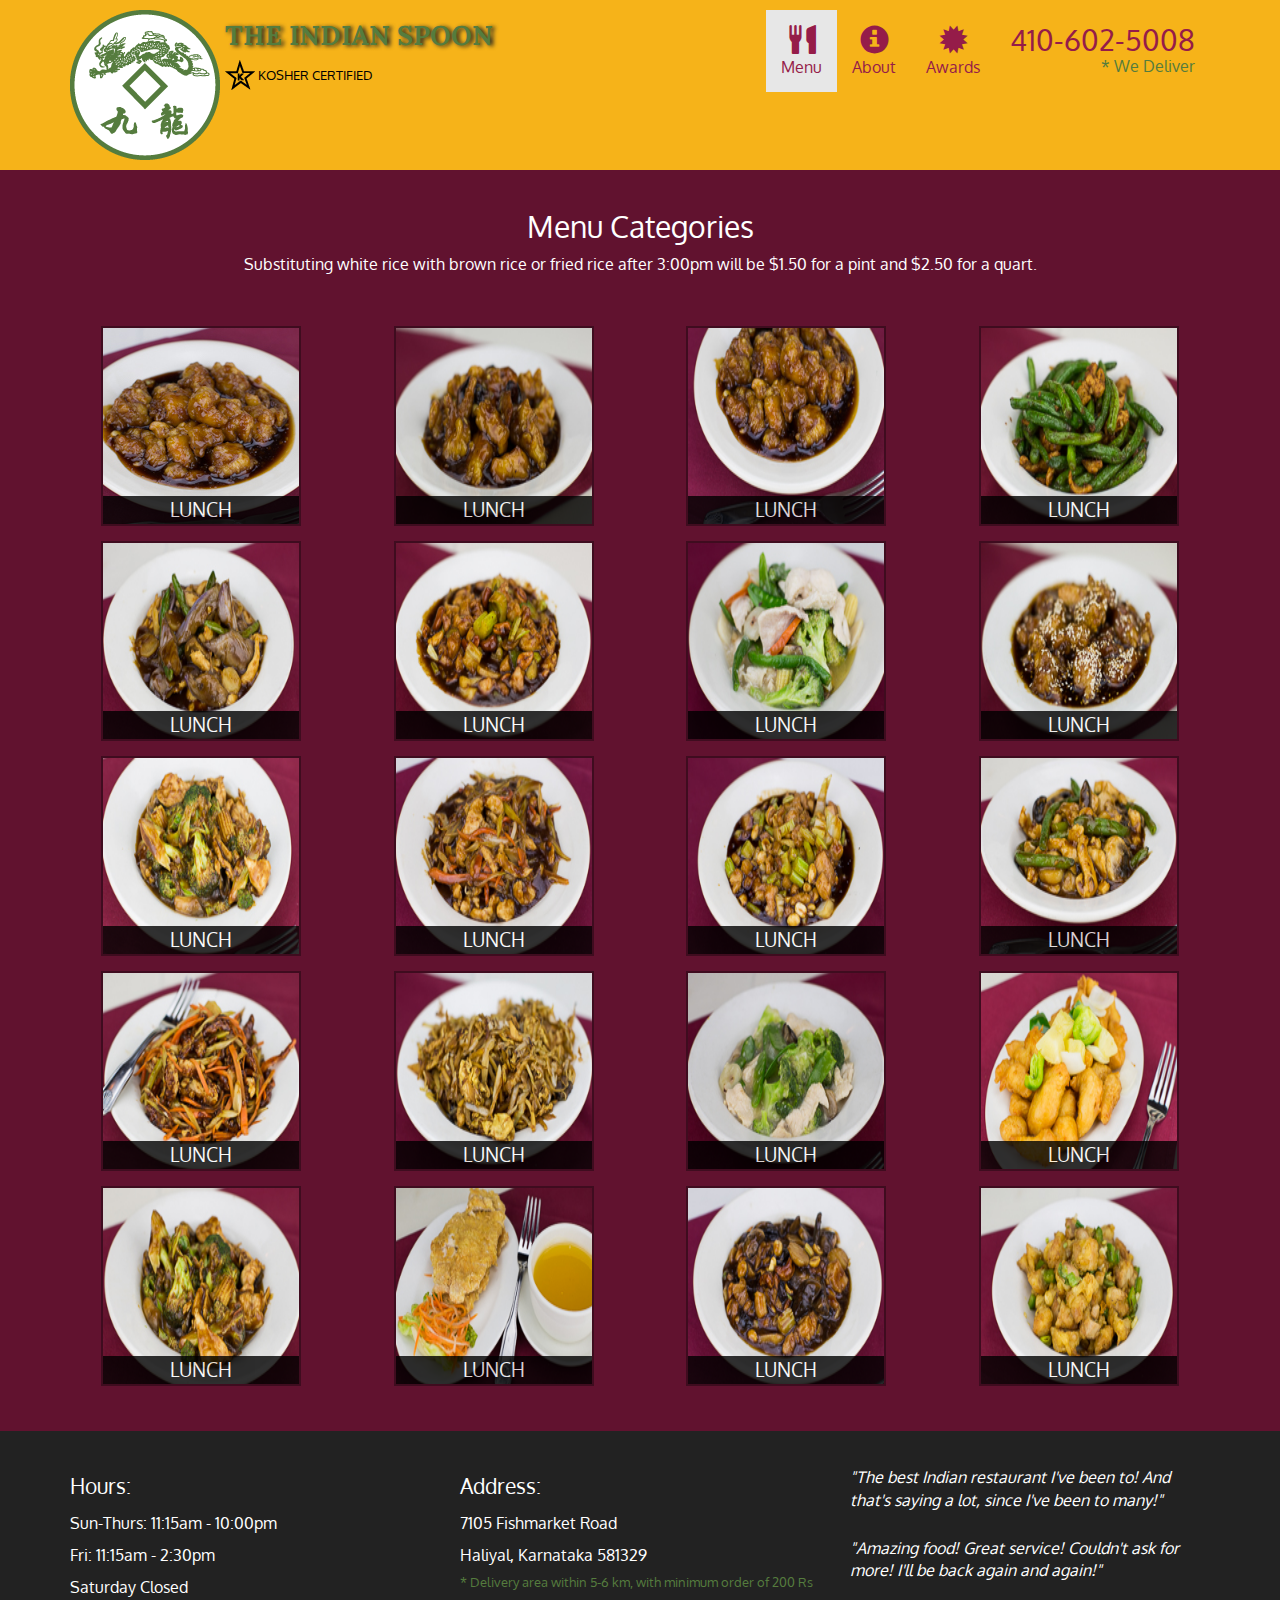
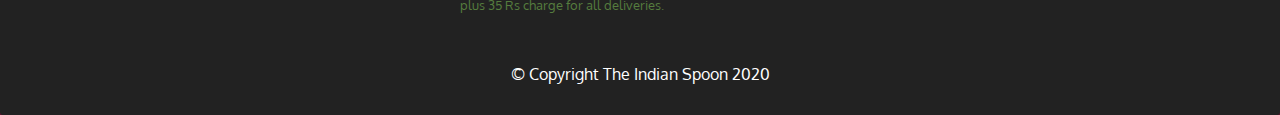
==== mod3/menu-categories.html @ 6146c3d7 "Add files via upload" ====
<!doctype html>
<html lang="en">
  <head>
    <meta charset="utf-8">
    <meta http-equiv="X-UA-Compatible" content="IE=edge">
    <meta name="viewport" content="width=device-width, initial-scale=1">
    <title>The Indian Spoon</title>
    <link rel="stylesheet" href="css/bootstrap.min.css">
    <link rel="stylesheet" href="css/styles.css">
    <link href='https://fonts.googleapis.com/css?family=Oxygen:400,300,700' rel='stylesheet' type='text/css'>
    <link href='https://fonts.googleapis.com/css?family=Lora' rel='stylesheet' type='text/css'>
  </head>
<body>
  <header>
    <nav id="header-nav" class="navbar navbar-default">
      <div class="container">
        <div class="navbar-header">
          <a href="index.html" class="pull-left visible-md visible-lg">
            <div id="logo-img"></div>
          </a>

          <div class="navbar-brand">
            <a href="index.html"><h1>The Indian Spoon</h1></a>
            <p>
              <img src="images/star-k-logo.png" alt="Kosher certification">
              <span>Kosher Certified</span>
            </p>
          </div>

          <button type="button" class="navbar-toggle collapsed" data-toggle="collapse" data-target="#collapsable-nav" aria-expanded="false">
            <span class="sr-only">Toggle navigation</span>
            <span class="icon-bar"></span>
            <span class="icon-bar"></span>
            <span class="icon-bar"></span>
          </button>
        </div>
        
        <div id="collapsable-nav" class="collapse navbar-collapse">
           <ul id="nav-list" class="nav navbar-nav navbar-right">
            <li class="visible-xs">
              <a href="index.html">
                <span class="glyphicon glyphicon-home"></span> Home</a>
            </li>
            <li class="active">
              <a href="menu-categories.html">
                <span class="glyphicon glyphicon-cutlery"></span><br class="hidden-xs"> Menu</a>
            </li>
            <li>
              <a href="#">
                <span class="glyphicon glyphicon-info-sign"></span><br class="hidden-xs"> About</a>
            </li>
            <li>
              <a href="#">
                <span class="glyphicon glyphicon-certificate"></span><br class="hidden-xs"> Awards</a>
            </li>
            <li id="phone" class="hidden-xs">
              <a href="tel:410-602-5008">
                <span>410-602-5008</span></a><div>* We Deliver</div>
            </li>
          </ul><!-- #nav-list -->
        </div><!-- .collapse .navbar-collapse -->
      </div><!-- .container -->
    </nav><!-- #header-nav -->
  </header>

  <div id="call-btn" class="visible-xs">
    <a class="btn" href="tel:410-602-5008">
    <span class="glyphicon glyphicon-earphone"></span>
    410-602-5008
    </a>
  </div>
  <div id="xs-deliver" class="text-center visible-xs">* We Deliver</div>

  <div id="main-content" class="container">
    <h2 id="menu-categories-title" class="text-center">Menu Categories</h2>
    <div class="text-center">
      Substituting white rice with brown rice or fried rice after 3:00pm will be $1.50 for a pint and $2.50 for a quart.
    </div>

    <section class="row">
      <div class="col-md-3 col-sm-4 col-xs-6 col-xxs-12">
        <a href="single-category.html">
          <div class="category-tile">
            <img width="200" height="200" src="images/menu/C/C.jpg" alt="Lunch">
            <span>Lunch</span>
          </div>
        </a>
      </div>
      <div class="col-md-3 col-sm-4 col-xs-6 col-xxs-12">
        <a href="single-category.html">
          <div class="category-tile">
            <img width="200" height="200" src="images/menu/C/C-1.jpg" alt="Lunch">
            <span>Lunch</span>
          </div>
        </a>
      </div>
      <div class="col-md-3 col-sm-4 col-xs-6 col-xxs-12">
        <a href="single-category.html">
          <div class="category-tile">
            <img width="200" height="200" src="images/menu/C/C-2.jpg" alt="Lunch">
            <span>Lunch</span>
          </div>
        </a>
      </div>
      <div class="col-md-3 col-sm-4 col-xs-6 col-xxs-12">
        <a href="single-category.html">
          <div class="category-tile">
            <img width="200" height="200" src="images/menu/C/C-3.jpg" alt="Lunch">
            <span>Lunch</span>
          </div>
        </a>
      </div>
      <div class="col-md-3 col-sm-4 col-xs-6 col-xxs-12">
        <a href="single-category.html">
          <div class="category-tile">
            <img width="200" height="200" src="images/menu/C/C-4.jpg" alt="Lunch">
            <span>Lunch</span>
          </div>
        </a>
      </div>
      <div class="col-md-3 col-sm-4 col-xs-6 col-xxs-12">
        <a href="single-category.html">
          <div class="category-tile">
            <img width="200" height="200" src="images/menu/C/C-5.jpg" alt="Lunch">
            <span>Lunch</span>
          </div>
        </a>
      </div>
      <div class="col-md-3 col-sm-4 col-xs-6 col-xxs-12">
        <a href="single-category.html">
          <div class="category-tile">
            <img width="200" height="200" src="images/menu/C/C-6.jpg" alt="Lunch">
            <span>Lunch</span>
          </div>
        </a>
      </div>
      <div class="col-md-3 col-sm-4 col-xs-6 col-xxs-12">
        <a href="single-category.html">
          <div class="category-tile">
            <img width="200" height="200" src="images/menu/C/C-7.jpg" alt="Lunch">
            <span>Lunch</span>
          </div>
        </a>
      </div>
      <div class="col-md-3 col-sm-4 col-xs-6 col-xxs-12">
        <a href="single-category.html">
          <div class="category-tile">
            <img width="200" height="200" src="images/menu/C/C-8.jpg" alt="Lunch">
            <span>Lunch</span>
          </div>
        </a>
      </div>
      <div class="col-md-3 col-sm-4 col-xs-6 col-xxs-12">
        <a href="single-category.html">
          <div class="category-tile">
            <img width="200" height="200" src="images/menu/C/C-9.jpg" alt="Lunch">
            <span>Lunch</span>
          </div>
        </a>
      </div>
      <div class="col-md-3 col-sm-4 col-xs-6 col-xxs-12">
        <a href="single-category.html">
          <div class="category-tile">
            <img width="200" height="200" src="images/menu/C/C-10.jpg" alt="Lunch">
            <span>Lunch</span>
          </div>
        </a>
      </div>
      <div class="col-md-3 col-sm-4 col-xs-6 col-xxs-12">
        <a href="single-category.html">
          <div class="category-tile">
            <img width="200" height="200" src="images/menu/C/C-11.jpg" alt="Lunch">
            <span>Lunch</span>
          </div>
        </a>
      </div>
      <div class="col-md-3 col-sm-4 col-xs-6 col-xxs-12">
        <a href="single-category.html">
          <div class="category-tile">
            <img width="200" height="200" src="images/menu/C/C-12.jpg" alt="Lunch">
            <span>Lunch</span>
          </div>
        </a>
      </div>
      <div class="col-md-3 col-sm-4 col-xs-6 col-xxs-12">
        <a href="single-category.html">
          <div class="category-tile">
            <img width="200" height="200" src="images/menu/C/C-13.jpg" alt="Lunch">
            <span>Lunch</span>
          </div>
        </a>
      </div>
      <div class="col-md-3 col-sm-4 col-xs-6 col-xxs-12">
        <a href="single-category.html">
          <div class="category-tile">
            <img width="200" height="200" src="images/menu/C/C-14.jpg" alt="Lunch">
            <span>Lunch</span>
          </div>
        </a>
      </div>
      <div class="col-md-3 col-sm-4 col-xs-6 col-xxs-12">
        <a href="single-category.html">
          <div class="category-tile">
            <img width="200" height="200" src="images/menu/C/C-15.jpg" alt="Lunch">
            <span>Lunch</span>
          </div>
        </a>
      </div>
      <div class="col-md-3 col-sm-4 col-xs-6 col-xxs-12">
        <a href="single-category.html">
          <div class="category-tile">
            <img width="200" height="200" src="images/menu/C/C-16.jpg" alt="Lunch">
            <span>Lunch</span>
          </div>
        </a>
      </div>
      <div class="col-md-3 col-sm-4 col-xs-6 col-xxs-12">
        <a href="single-category.html">
          <div class="category-tile">
            <img width="200" height="200" src="images/menu/C/C-17.jpg" alt="Lunch">
            <span>Lunch</span>
          </div>
        </a>
      </div>
      <div class="col-md-3 col-sm-4 col-xs-6 col-xxs-12">
        <a href="single-category.html">
          <div class="category-tile">
            <img width="200" height="200" src="images/menu/C/C-18.jpg" alt="Lunch">
            <span>Lunch</span>
          </div>
        </a>
      </div>
      <div class="col-md-3 col-sm-4 col-xs-6 col-xxs-12">
        <a href="single-category.html">
          <div class="category-tile">
            <img width="200" height="200" src="images/menu/C/C-19.jpg" alt="Lunch">
            <span>Lunch</span>
          </div>
        </a>
      </div>


    </section>

  </div><!-- End of #main-content -->

  <footer class="panel-footer">
    <div class="container">
      <div class="row">
        <section id="hours" class="col-sm-4">
          <span>Hours:</span><br>
          Sun-Thurs: 11:15am - 10:00pm<br>
          Fri: 11:15am - 2:30pm<br>
          Saturday Closed
          <hr class="visible-xs">
        </section>
        <section id="address" class="col-sm-4">
          <span>Address:</span><br>
          7105 Fishmarket Road<br>
          Haliyal, Karnataka 581329
          <p>* Delivery area within 5-6 km, with minimum order of 200 Rs plus 35 Rs charge for all deliveries.</p>
          <hr class="visible-xs">
        </section>
        <section id="testimonials" class="col-sm-4">
          <p>"The best Indian restaurant I've been to! And that's saying a lot, since I've been to many!"</p>
          <p>"Amazing food! Great service! Couldn't ask for more! I'll be back again and again!"</p>
        </section>
      </div>
      <div class="text-center">&copy; Copyright The Indian Spoon 2020</div>
    </div>
  </footer>

  <!-- jQuery (Bootstrap JS plugins depend on it) -->
  <script src="js/jquery-2.1.4.min.js"></script>
  <script src="js/bootstrap.min.js"></script>
  <script src="js/script.js"></script>
</body>
</html>
---- mod3/css/styles.css ----
body {
  font-size: 16px;
  color: #fff;
  background-color: #61122f;
  font-family: 'Oxygen', sans-serif;
}

/** HEADER **/
#header-nav {
  background-color: #f6b319;
  border-radius: 0;
  border: 0;
}

#logo-img {
  background: url('../images/restaurant-logo_large.png') no-repeat;
  width: 150px;
  height: 150px;
  margin: 10px 5px 10px 0;
}

.navbar-brand {
  padding-top: 25px;
}
.navbar-brand h1 { /* Restaurant name */
  font-family: 'Lora', serif;
  color: #557c3e;
  font-size: 1.5em;
  text-transform: uppercase;
  font-weight: bold;
  text-shadow: 3px 1px 4px #222;
  margin-top: 0;
  margin-bottom: 0;
  line-height: .75;
}
.navbar-brand a:hover, .navbar-brand a:focus {
  text-decoration: none;
}
.navbar-brand p { /* Kosher cert */
  color: #000;
  text-transform: uppercase;
  font-size: .7em;
  margin-top: 15px;
}
.navbar-brand p span { /* Star-K */
  vertical-align: middle;
}

#nav-list {
  margin-top: 10px;
}
#nav-list a {
  color: #951C49;
  text-align: center;
}
#nav-list a:hover {
  background: #E7E7E7;
}
#nav-list a span {
  font-size: 1.8em;
}

#phone {
  margin-top: 5px;
}
#phone a { /* Phone number */
  text-align: right;
  padding-bottom: 0;
}
#phone div { /* We Deliver */
  color: #557c3e;
  text-align: right;
  padding-right: 15px;
}

.navbar-header button.navbar-toggle, .navbar-header .icon-bar {
  border: 1px solid #61122f;
}
.navbar-header button.navbar-toggle {
  clear: both;
  margin-top: -30px;
}
/* END HEADER */

/* FOOTER */
.panel-footer {
  margin-top: 30px;
  padding-top: 35px;
  padding-bottom: 30px;
  background-color: #222;
  border-top: 0;
}
.panel-footer div.row {
  margin-bottom: 35px;
}
#hours, #address {
  line-height: 2;
}
#hours > span, #address > span {
  font-size: 1.3em;
}
#address p {
  color: #557c3e;
  font-size: .8em;
  line-height: 1.8;
}
#testimonials {
  font-style: italic;
}
#testimonials p:nth-child(2) {
  margin-top: 25px;
}
/* END FOOTER */



/* HOME PAGE */
.container .jumbotron {
  box-shadow: 0 0 50px #3F0C1F;
  border: 2px solid #3F0C1F;
}

#menu-tile, #specials-tile, #map-tile {
  height: 250px;
  width: 100%;
  margin-bottom: 15px;
  position: relative;
  border: 2px solid #3F0C1F;
  overflow: hidden;
}
#menu-tile:hover, #specials-tile:hover, #map-tile:hover {
  box-shadow: 0 1px 5px 1px #cccccc;
}
#menu-tile {
  background: url('../images/menu-tile.jpg') no-repeat;
  background-position: center;
}
#specials-tile {
  background: url('../images/specials-tile.jpg') no-repeat;
  background-position: center;
}
#menu-tile span, #specials-tile span, #map-tile span {
  position: absolute;
  bottom: 0;
  right: 0;
  width: 100%;
  text-align: center;
  font-size: 1.6em;
  text-transform: uppercase;
  background-color: #000;
  color: #fff;
  opacity: .8;
}
/* END HOME PAGE */

/* MENU CATEGORIES PAGE */
.category-tile { 
  position: relative;
  border: 2px solid #3F0C1F;
  overflow: hidden;
  width: 200px;
  height: 200px;
  margin: 0 auto 15px;
}
.category-tile span {
  position: absolute;
  bottom: 0;
  right: 0;
  width: 100%;
  text-align: center;
  font-size: 1.2em;
  text-transform: uppercase;
  background-color: #000;
  color: #fff;
  opacity: .8;
}
.category-tile:hover {
  box-shadow: 0 1px 5px 1px #cccccc;
}

#menu-categories-title + div {
  margin-bottom: 50px;
}
/* END MENU CATEGORIES PAGE */

/* SINGLE CATEGORY PAGE */
.menu-item-tile {
  margin-bottom: 25px;
}
.menu-item-tile hr {
  width: 80%;
}
.menu-item-tile .menu-item-price {
  font-size: 1.1em;
  text-align: right;
  margin-top: -15px;
  margin-right: -15px;
}
.menu-item-tile .menu-item-price span {
  font-size: .6em;
}
.menu-item-photo {
  position: relative;
  border: 2px solid #3F0C1F; 
  overflow: hidden;
  padding: 0;
  margin-right: -15px;
  margin-left: auto;
  margin-bottom: 20px;
  max-width: 250px;
}
.menu-item-photo div {
  position: absolute;
  bottom: 0;
  right: 0;
  width: 80px;
  background-color: #557c3e;
  text-align: center;
}
.menu-item-description {
  padding-right: 30px;
}
h3.menu-item-title {
  margin: 0 0 10px;
}
.menu-item-details {
  font-size: .9em;
  font-style: italic;
}
/* END SINGLE CATEGORY PAGE */


/********** Large devices only **********/
@media (min-width: 1200px) {
  .container .jumbotron {
    background: url('../images/jumbotron_1200.jpg') no-repeat;
    height: 675px;
  }
}

/********** Medium devices only **********/
@media (min-width: 992px) and (max-width: 1199px) {
  /* Header */
  #logo-img {
    background: url('../images/restaurant-logo_medium.png') no-repeat;
    width: 100px;
    height: 100px;
    margin: 5px 5px 5px 0;
  }
  /* End Header */

  /* Home Page */
  .container .jumbotron {
    background: url('../images/jumbotron_992.jpg') no-repeat;
    height: 558px;
  }
  /* End Home Page */
}

/********** Small devices only **********/
@media (min-width: 768px) and (max-width: 991px) {
  /* Home Page */
  .container .jumbotron {
    background: url('../images/jumbotron_768.jpg') no-repeat;
    height: 432px;
  }
  /* End Home Page */
}

/********** Extra small devices only **********/
@media (max-width: 767px) {
  /* Header */
  .navbar-brand {
    padding-top: 10px;
    height: 80px;
  }
  .navbar-brand h1 { /* Restaurant name */
    padding-top: 10px;
    font-size: 5vw; /* 1vw = 1% of viewport width */
  }
  .navbar-brand p { /* Kosher cert */
    font-size: .6em;
    margin-top: 12px;
  }
  .navbar-brand p img { /* Star-K */
    height: 20px;
  }

  #collapsable-nav a { /* Collapsed nav menu text */
    font-size: 1.2em;
  }
  #collapsable-nav a span { /* Collapsed nav menu glyph */
    font-size: 1em;
    margin-right: 5px;
  }

  #call-btn > a {
    font-size: 1.5em;
    display: block;
    margin: 0 20px;
    padding: 10px;
    border: 2px solid #fff;
    background-color: #f6b319;
    color: #951c49;
  }
  #xs-deliver {
    margin-top: 5px;
    font-size: .7em;
    letter-spacing: .1em;
    text-transform: uppercase;
  }
  /* End Header */

  /* Footer */
  .panel-footer section {
    margin-bottom: 30px;
    text-align: center;
  }
  .panel-footer section:nth-child(3) {
    margin-bottom: 0; /* margin already exists on the whole row */
  }
  .panel-footer section hr {
    width: 50%;
  }
  /* End Footer */

  /* Home Page */
  .container .jumbotron {
    margin-top: 30px;
    padding: 0;
  }
  #menu-tile, #specials-tile {
    width: 360px;
    margin: 0 auto 15px;
  }

  .menu-item-photo {
    margin-right: auto;
  }
  .menu-item-tile .menu-item-price {
    text-align: center;
  }
  .menu-item-description {
    text-align: center;;
  }
}


/********** Super extra small devices Only :-) (e.g., iPhone 4) **********/
@media (max-width: 479px) {
  /* Header */
  .navbar-brand h1 { /* Restaurant name */
    padding-top: 5px;
    font-size: 6vw;
  }
  /* End Header */
  
  /* Home page */
  #menu-tile, #specials-tile {
    width: 280px;
    margin: 0 auto 15px;
  }

  .col-xxs-12 {
    position: relative;
    min-height: 1px;
    padding-right: 15px;
    padding-left: 15px;
    float: left;
    width: 100%;
  }
}
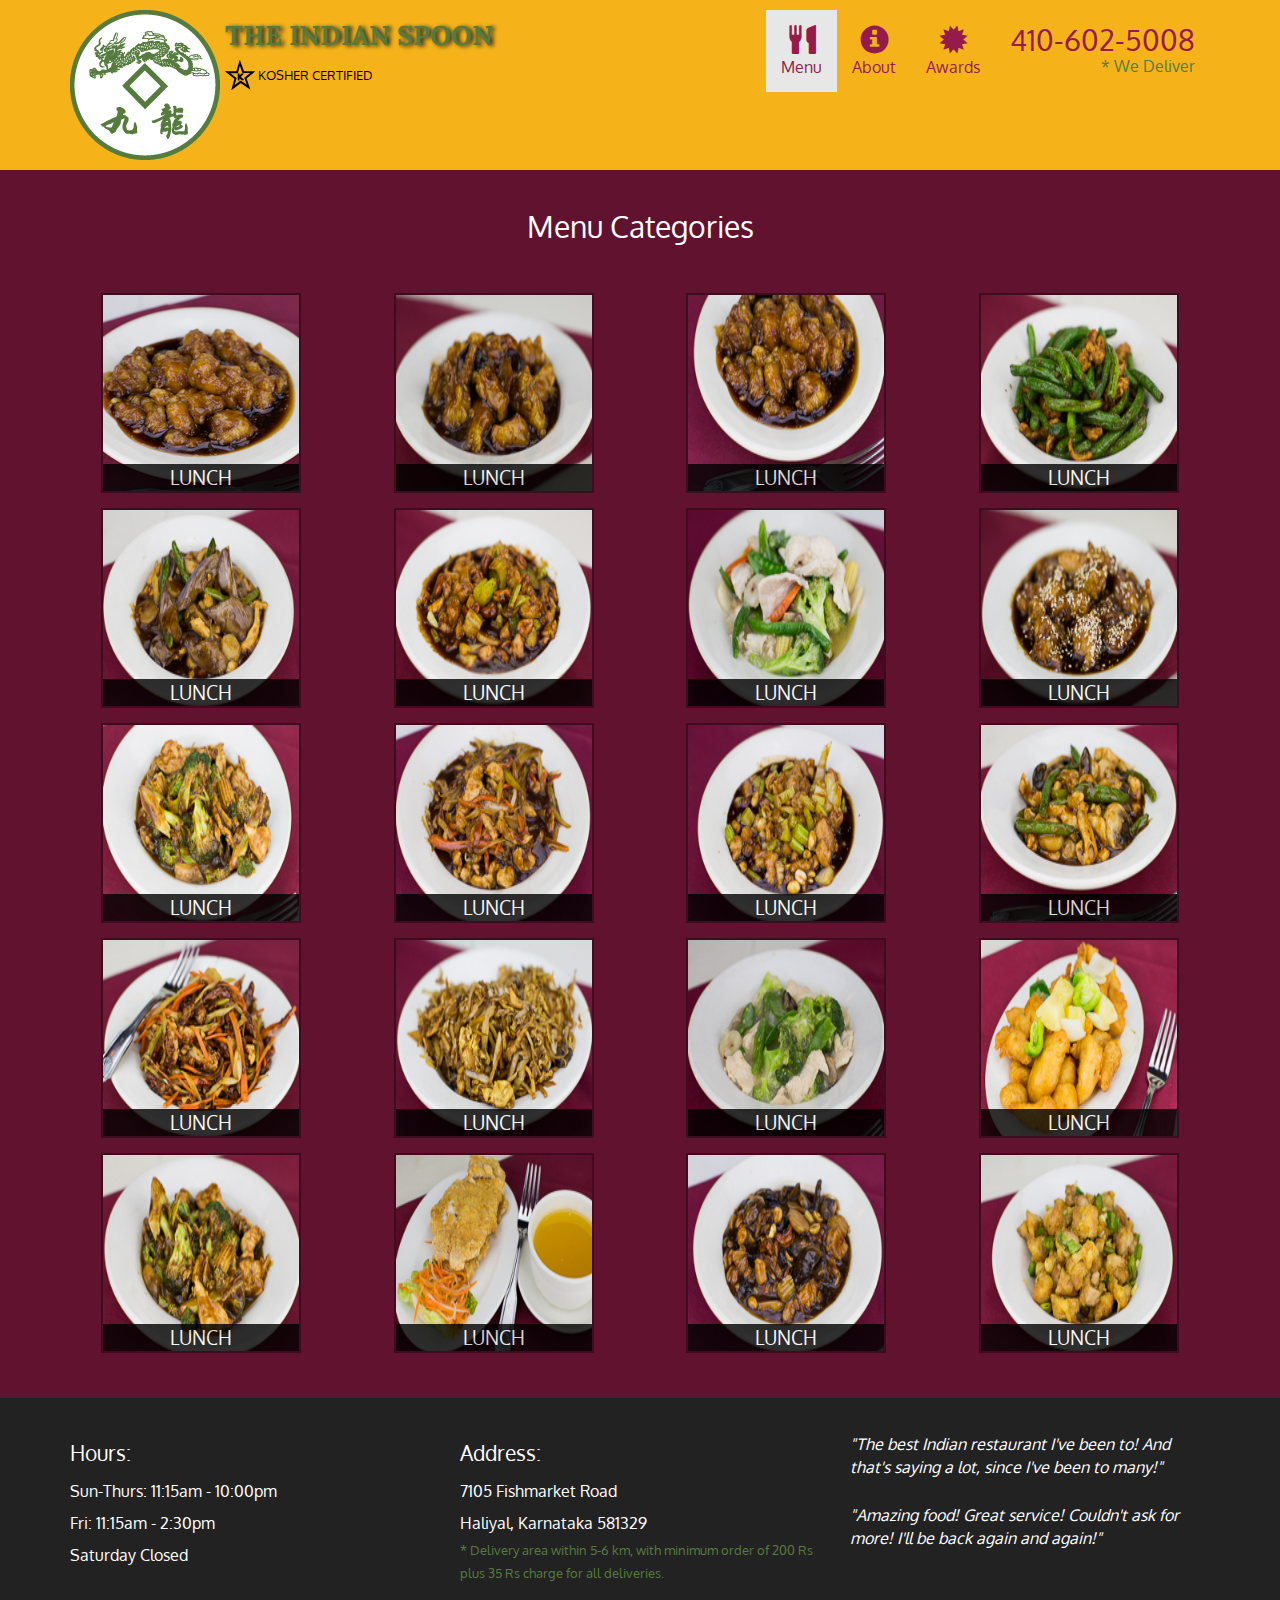
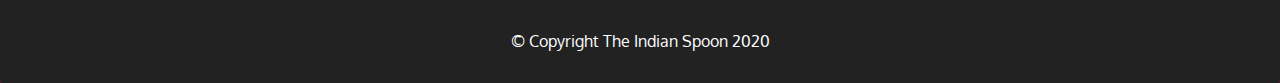
==== commit 8c202fe0: "Add files via upload" ====
--- a/mod3/menu-categories.html
+++ b/mod3/menu-categories.html
@@ -74,7 +74,7 @@
   <div id="main-content" class="container">
     <h2 id="menu-categories-title" class="text-center">Menu Categories</h2>
     <div class="text-center">
-      Substituting white rice with brown rice or fried rice after 3:00pm will be $1.50 for a pint and $2.50 for a quart.
+      
     </div>
 
     <section class="row">
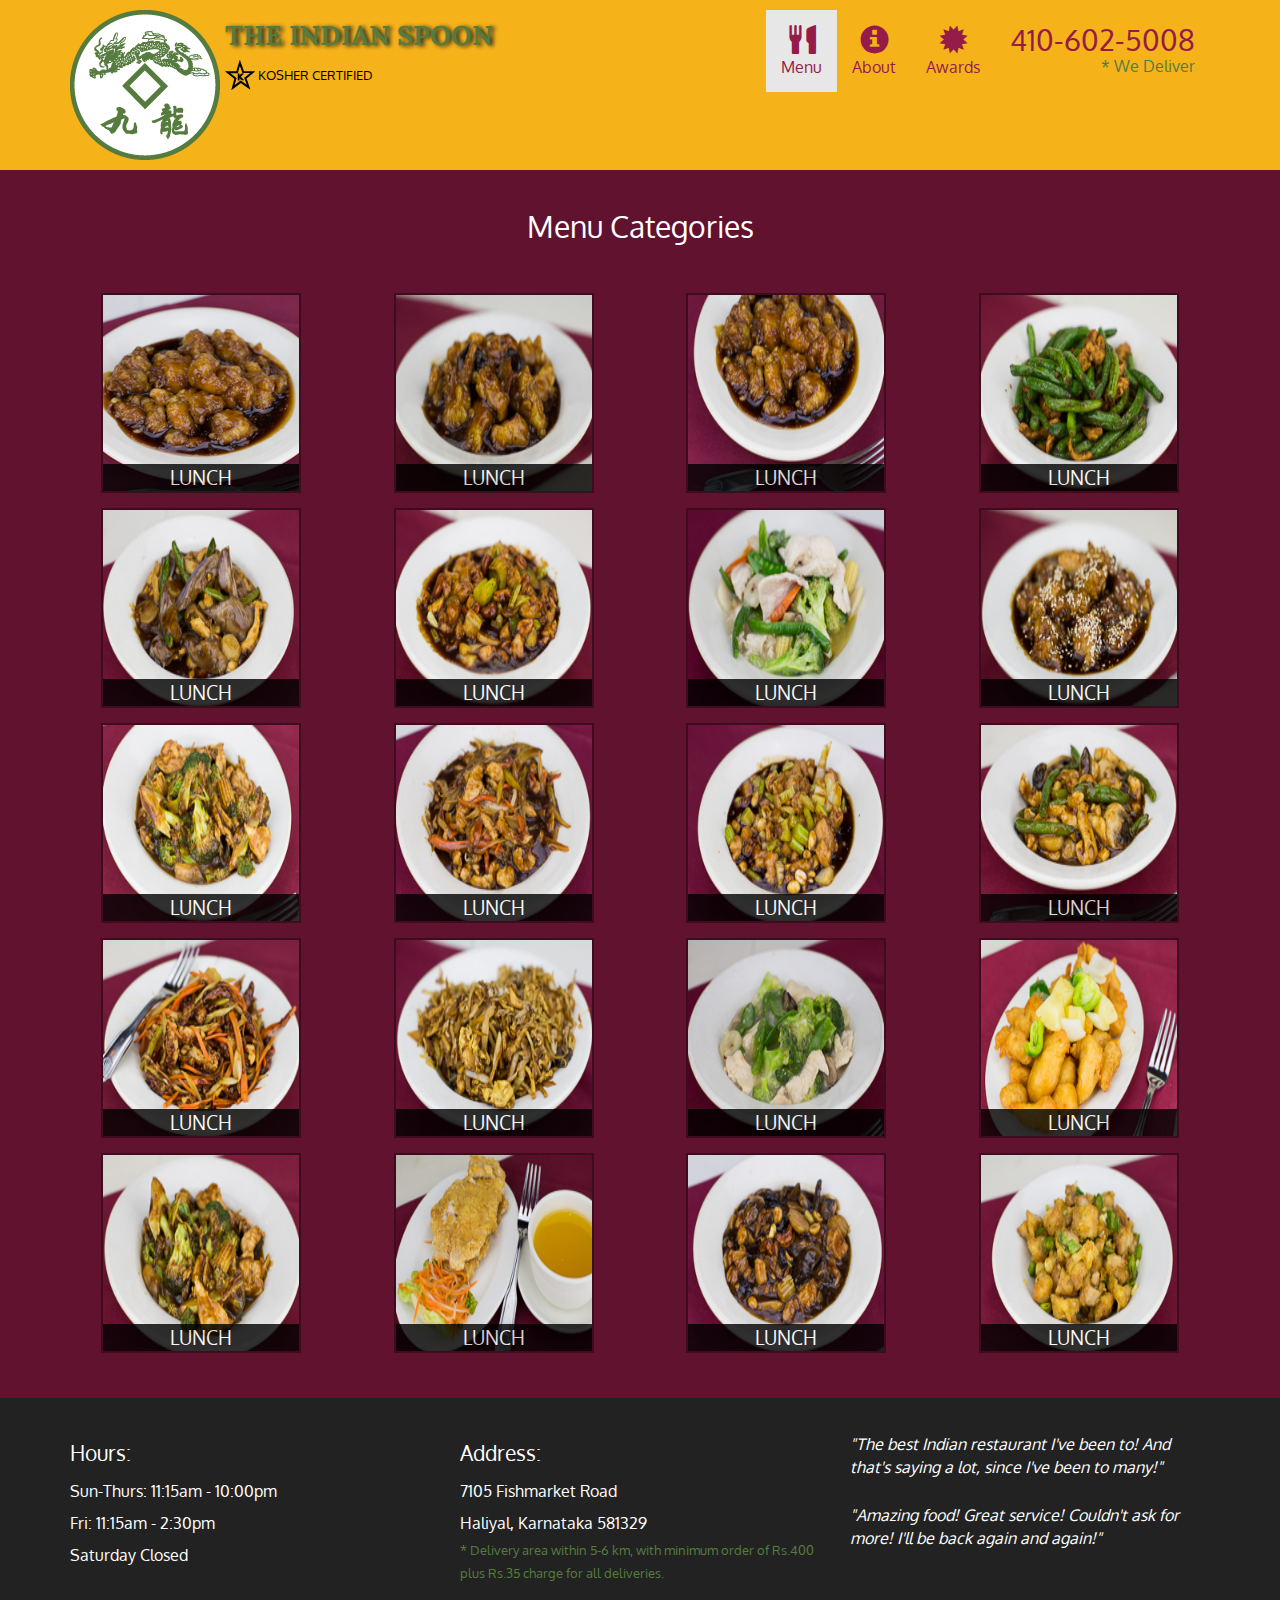
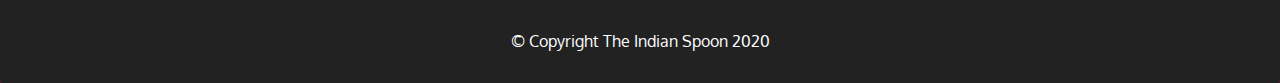
==== commit f67d0ebe: "Update menu-categories.html" ====
--- a/mod3/menu-categories.html
+++ b/mod3/menu-categories.html
@@ -258,7 +258,7 @@
           <span>Address:</span><br>
           7105 Fishmarket Road<br>
           Haliyal, Karnataka 581329
-          <p>* Delivery area within 5-6 km, with minimum order of 200 Rs plus 35 Rs charge for all deliveries.</p>
+          <p>* Delivery area within 5-6 km, with minimum order of Rs.400 plus Rs.35 charge for all deliveries.</p>
           <hr class="visible-xs">
         </section>
         <section id="testimonials" class="col-sm-4">
@@ -275,4 +275,4 @@
   <script src="js/bootstrap.min.js"></script>
   <script src="js/script.js"></script>
 </body>
-</html>+</html>
